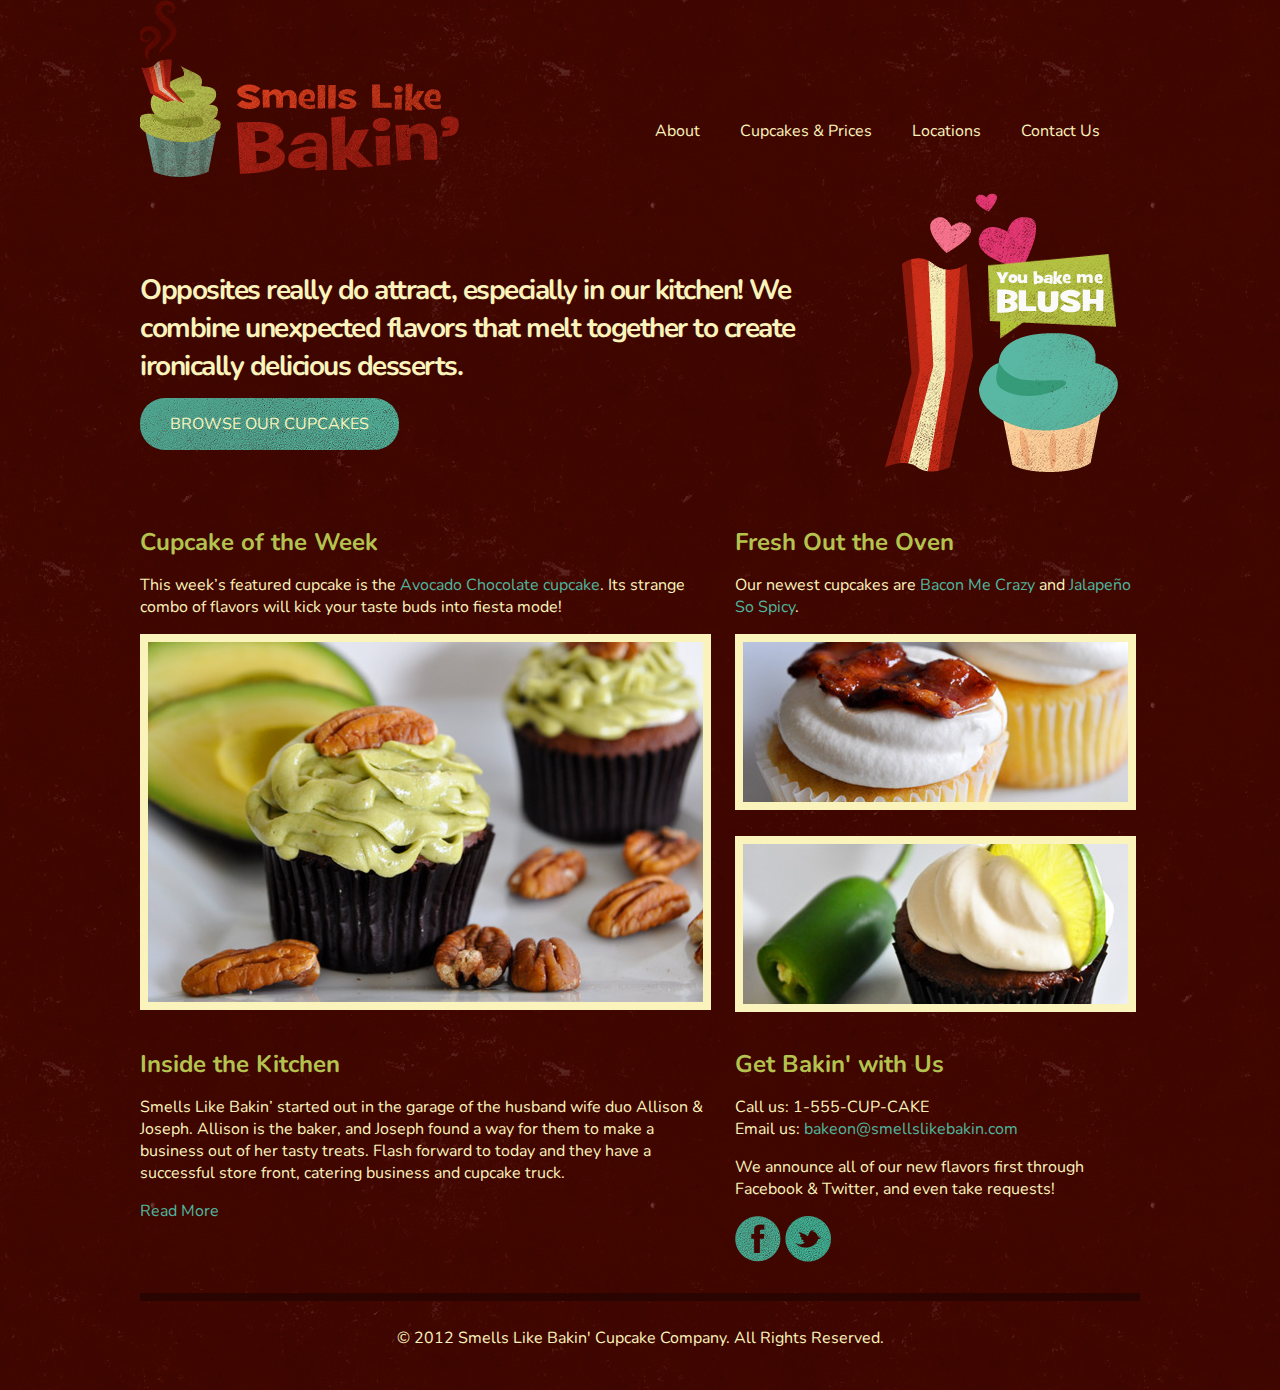
==== portfolio/HTML_CSS_projects/index.html @ 869c8a80 "Add original website files" ====
<!DOCTYPE HTML>
<html>
<head>
  <meta http-equiv="Content-Type" content="text/html; charset=utf-8"/>
  <title>Smells Like Bakin' Cupcake Company</title>
  <link rel="stylesheet" href="css/normalize.css" type="text/css" media="screen">
  <link rel="stylesheet" href="css/grid.css" type="text/css" media="screen">
  <link href='http://fonts.googleapis.com/css?family=Nunito' rel='stylesheet' type='text/css'>
  <link rel="stylesheet" href="css/style.css" type="text/css" media="screen">
</head>
<body>
  <div class="container clearfix">
    <div class="grid_4">
      <img src="img/logo.gif" alt="Smells Like Bakin">
    </div>
    <div class="grid_8 omega">
      <ul class="nav">
        <li><a href="#">About</a></li>
        <li><a href="#">Cupcakes &amp; Prices</a></li>
        <li><a href="#">Locations</a></li>
        <li class="last"><a href="#">Contact Us</a></li>
      </ul>
    </div>
    <div id="intro" class="grid_9">
      <h1>Opposites really do attract, especially in our kitchen! We combine unexpected flavors that melt together to create ironically delicious desserts.</h1>
      <p><a href="#" class="btn">Browse Our Cupcakes</a></p>
    </div>
    <div class="grid_3 omega">
      <img src="img/you-bake-me-blush.gif" alt="You Bake Me Blush">
    </div>

    <div id="featured-cupcake" class="grid_7">
      <h2>Cupcake of the Week</h2>
      <p>This week’s featured cupcake is the <a href="#">Avocado Chocolate cupcake</a>. Its strange combo of flavors will kick your taste buds into fiesta mode!</p>
      <img src="img/featured-cupcake.jpg" alt="Avocado Chocolate Cupcake">
    </div>

    <div id="new-cupcakes" class="grid_5 omega">
      <h2>Fresh Out the Oven</h2>
      <p>Our newest cupcakes are <a href="#">Bacon Me Crazy</a> and <a href="#">Jalapeño So Spicy</a>. </p>
      <img src="img/new-cupcake-bacon.jpg" alt="Bacon Me Crazy">
      <img src="img/new-cupcake-jalapeno.jpg" alt="Jalapeno So Spicy">
    </div>


    <div class="grid_7">
      <h2>Inside the Kitchen</h2>
      <p>Smells Like Bakin’ started out in the garage of the husband wife duo Allison &amp; Joseph. Allison is the baker, and Joseph found a way for them to make a business out of her tasty treats. Flash forward to today and they have a successful store front, catering business and cupcake truck. </p>
      <p><a href="#" class="btn-small">Read More</a></p>
    </div>

    <div class="grid_5 omega">
      <h2>Get Bakin' with Us</h2>

      <div id="contact">
        <p>Call us: <span>1-555-CUP-CAKE</span><br>
        Email us: <a href="#">bakeon@smellslikebakin.com</a></p>
      </div>


      <p>We announce all of our new flavors first through Facebook &amp; Twitter, and even take requests!</p>
      <a href="http://www.facebook.com/SmellsLikeBakin"><img src="img/facebook.gif" alt="Facebook"></a>
      <a href="https://twitter.com/#!/smellslikebakin"><img src="img/twitter.gif" alt="Twitter"></a>
    </div>

    <div id="copyright" class="grid_12">
      <p>&copy; 2012 Smells Like Bakin' Cupcake Company. All Rights Reserved.</p>
    </div>

  </div>
</body>
</html>
---- portfolio/HTML_CSS_projects/css/grid.css ----
/*
 Width: 1000px
 # Columns : 12 
 Column width: 65px
 Gutter : 20px 

 */
.grid_1 { width: 65px; }
.grid_2 { width: 150px; }
.grid_3 { width: 235px; }
.grid_4 { width: 320px; }
.grid_5 { width: 405px; }
.grid_6 { width: 490px; }
.grid_7 { width: 575px; }
.grid_8 { width: 660px; }
.grid_9 { width: 745px; }
.grid_10 { width: 830px; }
.grid_11 { width: 915px; }
.grid_12 { width: 1000px; }

.grid_1,
.grid_2,
.grid_3,
.grid_4,
.grid_5,
.grid_6,
.grid_7,
.grid_8,
.grid_9,
.grid_10,
.grid_11,
.grid_12 {
	margin: 0 20px 10px 0;
	float: left;
	display: block;
}

.alpha{margin-left:0px;}
.omega{margin-right:0px;}

.container{
	width: 1000px; 
	margin: auto;
}



.clear{clear:both;display:block;overflow:hidden;visibility:hidden;width:0;height:0}.clearfix:after{clear:both;content:' ';display:block;font-size:0;line-height:0;visibility:hidden;width:0;height:0}* html .clearfix,*:first-child+html .clearfix{zoom:1}
---- portfolio/HTML_CSS_projects/css/style.css ----
body {
  font-family: 'Nunito', sans-serif;
  color: #FAF3BC;
  background: #420600 url('img/bg-texture.jpg') repeat;
}

a {
  color: #4FB69F;
  text-decoration: none;
}

h1 {
  font-size: 1.750em;
  letter-spacing: -1.5px;
}

h2 {
  font-size: 1.500em;
  color: #B4C34F;
}

.btn {
  color: #FAF3BC;
  background: #4FB69F url('img/texture.png') no-repeat right top;
  padding: 15px 30px;
  margin: 40px 0px;
  border-radius: 25px;
  text-transform: uppercase;
}

.btn:hover {
  background-color: #4CC4A7;
}

ul.nav {
  margin: 120px 0 0 0;
  list-style: none;
  float: right;
}

ul.nav li {
  float: left;
  margin-right: 40px;
}

ul.nav li a {
  color: #FAF3BC;
}

#intro {
  margin: 50px 0 75px 0;
}

#new-cupcakes img {
  border: 8px solid #FAF3BC;
  margin: 0 0 20px 0;
}

#featured-cupcake img {
  border: 8px solid #FAF3BC;
}

#copyright {
  border-top: 8px solid #2A0400;
  padding: 10px 0px;
  margin: 15px 0px;
  text-align: center;
}
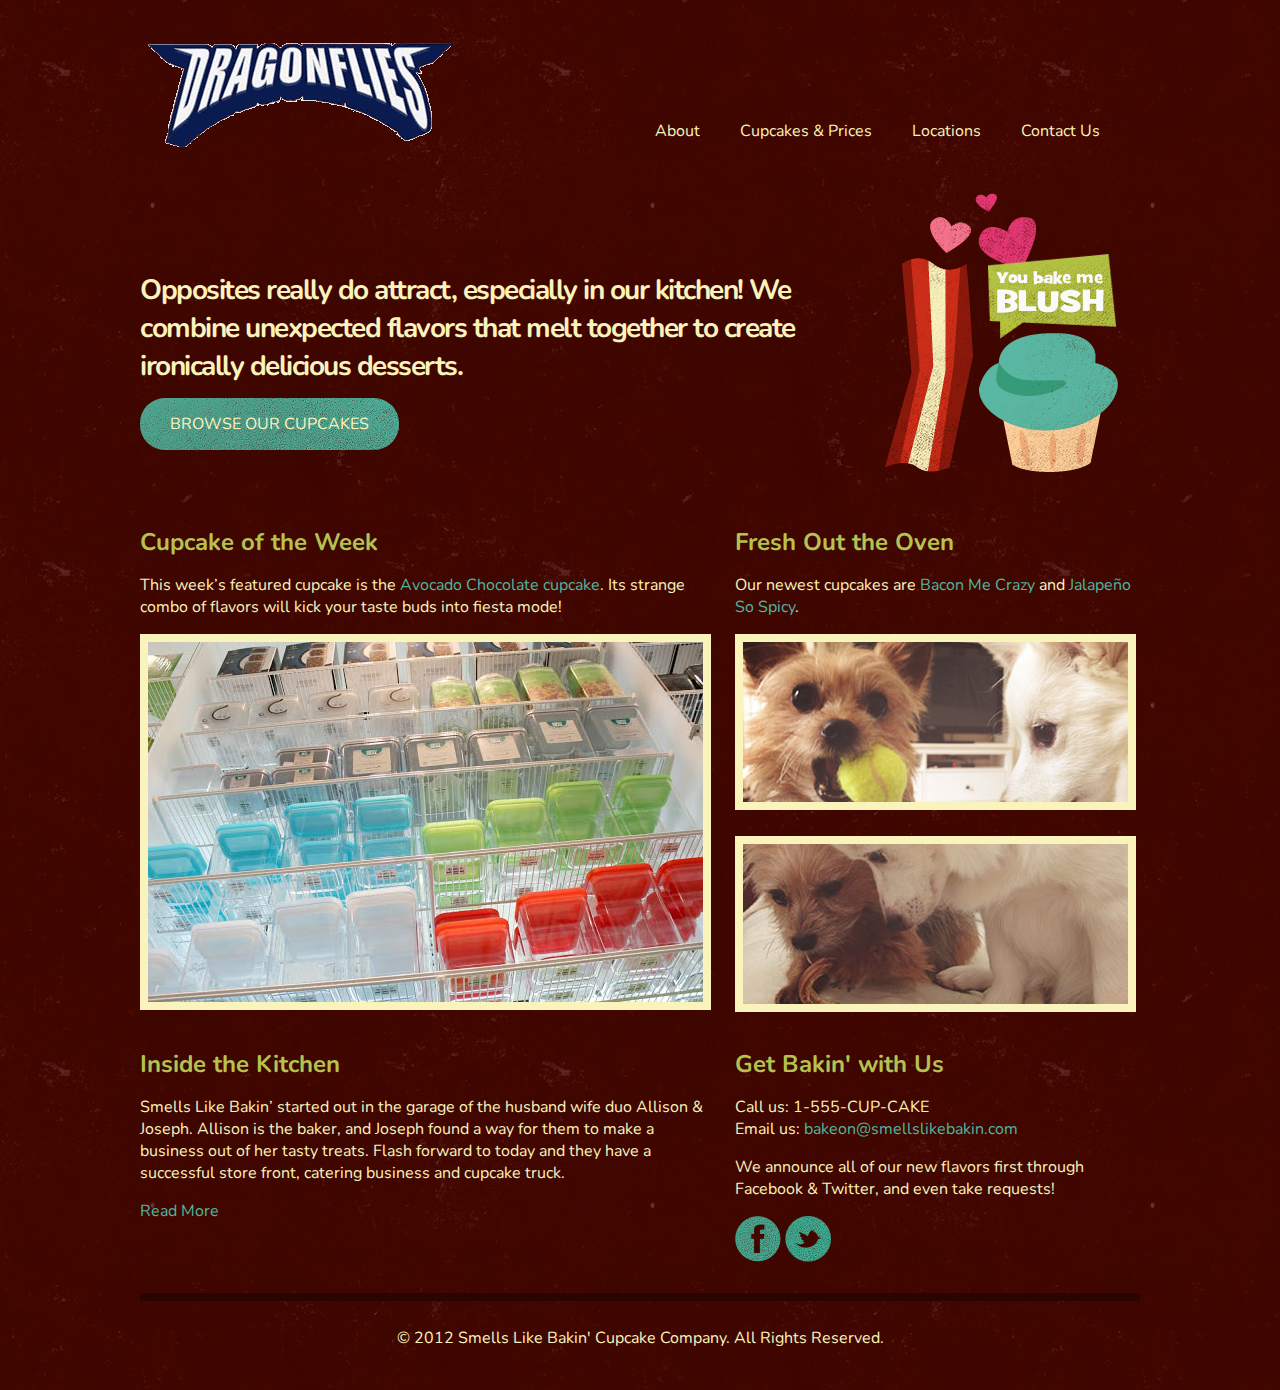
==== commit ce5bd6cc: "add new images and updated img tags" ====
--- a/portfolio/HTML_CSS_projects/index.html
+++ b/portfolio/HTML_CSS_projects/index.html
@@ -11,7 +11,7 @@
 <body>
   <div class="container clearfix">
     <div class="grid_4">
-      <img src="img/logo.gif" alt="Smells Like Bakin">
+      <img src="img/logo.gif" alt="Dragonflies">
     </div>
     <div class="grid_8 omega">
       <ul class="nav">
@@ -32,14 +32,14 @@
     <div id="featured-cupcake" class="grid_7">
       <h2>Cupcake of the Week</h2>
       <p>This week’s featured cupcake is the <a href="#">Avocado Chocolate cupcake</a>. Its strange combo of flavors will kick your taste buds into fiesta mode!</p>
-      <img src="img/featured-cupcake.jpg" alt="Avocado Chocolate Cupcake">
+      <img src="img/containers.jpg" alt="empty containers">
     </div>
 
     <div id="new-cupcakes" class="grid_5 omega">
       <h2>Fresh Out the Oven</h2>
       <p>Our newest cupcakes are <a href="#">Bacon Me Crazy</a> and <a href="#">Jalapeño So Spicy</a>. </p>
-      <img src="img/new-cupcake-bacon.jpg" alt="Bacon Me Crazy">
-      <img src="img/new-cupcake-jalapeno.jpg" alt="Jalapeno So Spicy">
+      <img src="img/gigi-with-ball.jpg" alt="Gigi with ball in her mouth">
+      <img src="img/bullystick.jpg" alt="Gigi and Binky with bullystick">
     </div>
 
 
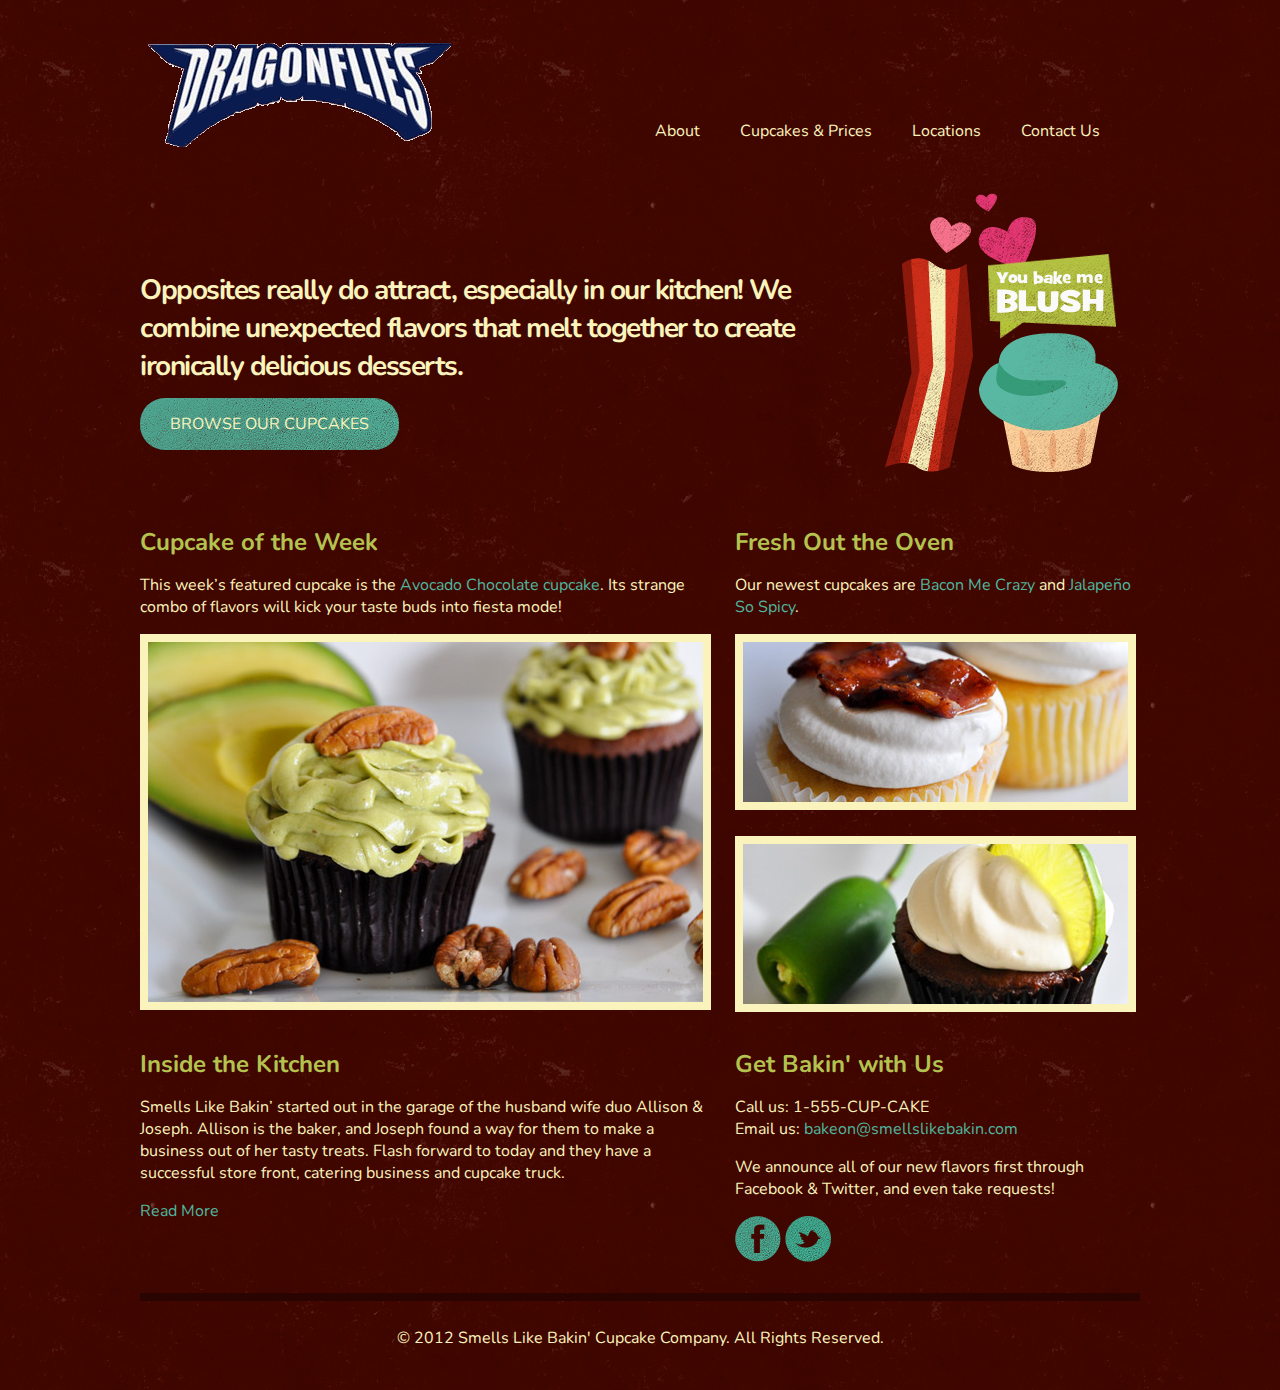
==== commit aeaeaefc: "Final tweaks" ====
--- a/portfolio/HTML_CSS_projects/index.html
+++ b/portfolio/HTML_CSS_projects/index.html
@@ -32,14 +32,14 @@
     <div id="featured-cupcake" class="grid_7">
       <h2>Cupcake of the Week</h2>
       <p>This week’s featured cupcake is the <a href="#">Avocado Chocolate cupcake</a>. Its strange combo of flavors will kick your taste buds into fiesta mode!</p>
-      <img src="img/containers.jpg" alt="empty containers">
+      <img src="img/featured-cupcake.jpg" alt="empty containers">
     </div>
 
     <div id="new-cupcakes" class="grid_5 omega">
       <h2>Fresh Out the Oven</h2>
       <p>Our newest cupcakes are <a href="#">Bacon Me Crazy</a> and <a href="#">Jalapeño So Spicy</a>. </p>
-      <img src="img/gigi-with-ball.jpg" alt="Gigi with ball in her mouth">
-      <img src="img/bullystick.jpg" alt="Gigi and Binky with bullystick">
+      <img src="img/new-cupcake-bacon.jpg" alt="">
+      <img src="img/new-cupcake-jalapeno.jpg" alt="">
     </div>
 
 
